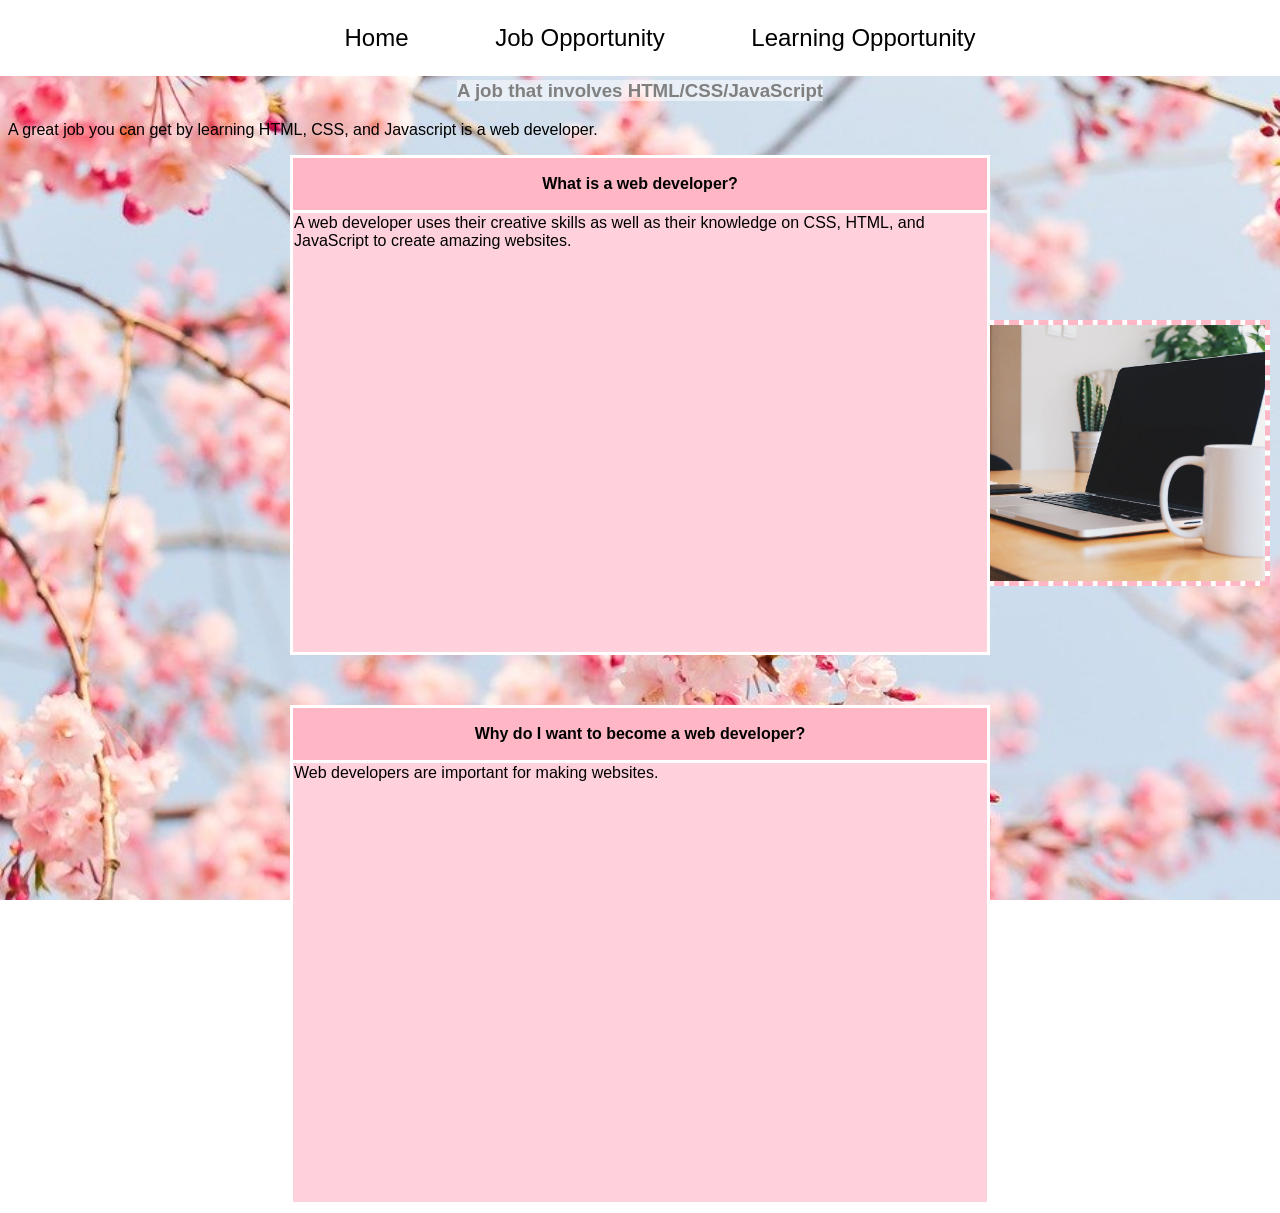
==== job.html @ 611222a1 "Update job.html" ====
<!DOCTYPE html>
<html>
    <head>
        <link rel="stylesheet" type="text/css" href="style.css">
        <meta http-equiv="Content-Style-Type" content="text/css">
    </head>

    <body>
        <div class="navbar">
            <ul>
            <li><a href="welcome.html">Home</a></li>
            <li><a href="job.html">Job Opportunity</a></li>
            <li><a href="learn.html">Learning Opportunity</a></li>
            </ul>
        </div>
            <h1><span>Job Opportunity</span></h1>
            <h3><span>A job that involves HTML/CSS/JavaScript</span></h3>
            <p>A great job you can get by learning HTML, CSS, and Javascript is a web developer.</p>
            <div class="imageandtext1">
            <table class="box1">
                <tr>
                    <th class="header">What is a web developer?</th>
                </tr>
                <tr>
                    <td>A web developer uses their creative skills as well as their knowledge on CSS, HTML, and JavaScript to create amazing websites.</td>
                </tr>
            </table>
            <img src="images/computer.jpg" class="computer">
            <table class="box2">
                <tr>
                    <th class="header">Why do I want to become a web developer?</th>
                </tr>
                <tr>
                    <td>Web developers are important for making websites.</td>
                </tr>
            </table>
        </div>
    </body>
</html>
---- style.css ----
html {
            scroll-behavior: smooth;
    }

    body {
            font-family: "Comic Sans MS", cursive, sans-serif;
            background-image: url('images/cherry_tree.jpg');
            background-repeat: no-repeat;
            background-attachment: fixed;
            background-size: cover;
            animation: fadeInAnimation ease 1s; 
            animation-iteration-count: 1; 
            animation-fill-mode: forwards; 
        }

        @keyframes fadeInAnimation { 
            0% { 
                opacity: 0; 
            } 
            100% { 
                opacity: 1; 
            } 
        } 

    h1 {
        text-align: center;
    }

    h1 span {
            background-color: rgba(255,255,255,0.5);
        }

    h3 {
            text-align: center;
            color: grey;
        }

    h3 span {
        background-color: rgba(255,255,255,0.5);
    }
        
    * {
            cursor: url(http://cur.cursors-4u.net/cursors/cur-3/cur242.ani), url(http://cur.cursors-4u.net/cursors/cur-3/cur242.png), auto !important;
        }

    .box1 {
            border-style: solid;
            border-color: white;
            width: 700px;
            height: 500px;
            border-collapse: collapse;
            background-color: #ffb7c5;
            margin: 0 auto;
        }

    .box2 {
            border-style: solid;
            border-color: white;
            width: 700px;
            height: 500px;
            border-collapse: collapse;
            background-color: #ffb7c5;
            margin: 0 auto;
            margin-top: 50px;
        }

    .header {
            border-style: solid;
            border-color: white;
            height: 50px;
        }

    td {
            text-align: left;
            vertical-align: top;
            background-color: #ffd1dc;
        }

 
    .contents {
        padding-top: 81px;
    }
    
    .penguins {
        width: 30%;
        display: block;
        margin-left: auto;
        margin-right: auto;
        border-style: double;
        border-color: white;
        border-width: 5px;
    }

    .computer {
        position: absolute; 
        top: 320px;
        right: 10px;
        z-index: -1;
        border-style: dashed;
        border-width: 5px;
        color: #ffb7c5;
        width: 30%;
        background-color: white;
    }

    .navbar {
        font-size: x-large;
        overflow: hidden;
        background-color: white;
        position: fixed;
        top: 0;
        right: 0;
        left: 0;
        width: 100%;
        display: inline-block;
        text-align: center;
        list-style: none;
        margin-left: 0px;
    }

    .navbar li {
        text-align: center;
        padding: 0px 40px;
        text-decoration: none;
        display: inline-block;
    }
    
    .navbar li a {
        transition: color 0.5s ease-out;
        color: black;
        text-decoration: none;
    }
    .navbar li a:hover {
        color: #ffb7c5;
    }

    .sidebar {
        position: fixed;
        right: 100px;
        top: 400px;
        height: 300px;
        width: 10%;
        background-color: #ffb7c5;
        border-style: solid;
        border-width: 3px;
        border-color: white;
        overflow: hidden;
        list-style: none;
        color: black;
        font-size: 150%;
    }

    .sidebar li {
        padding: 40px;
        text-decoration: none;
        display: inline-block;
        text-align: center;
        position: relative;
        bottom: 30px;
        right: 50px;
    }

    .sidebar li a {
        transition: color 0.3s ease-out;
        color: black;
        text-decoration: none;
    }

    .sidebar li a:hover {
        color: white;
        text-decoration: none;
    }

    .sidebar li a:visited {
        color: white;
        text-decoration: none;
        overflow: hidden;
    }
    /*

     .sidebar li a:visited, a:hover {
        color: white;
    }

     .navbar li a:visited {
        color: white;
        transition: color 0.5s ease-out;
    }
    .navbar li a:visited, a:hover {
        color: #ffb7c5;
    } */
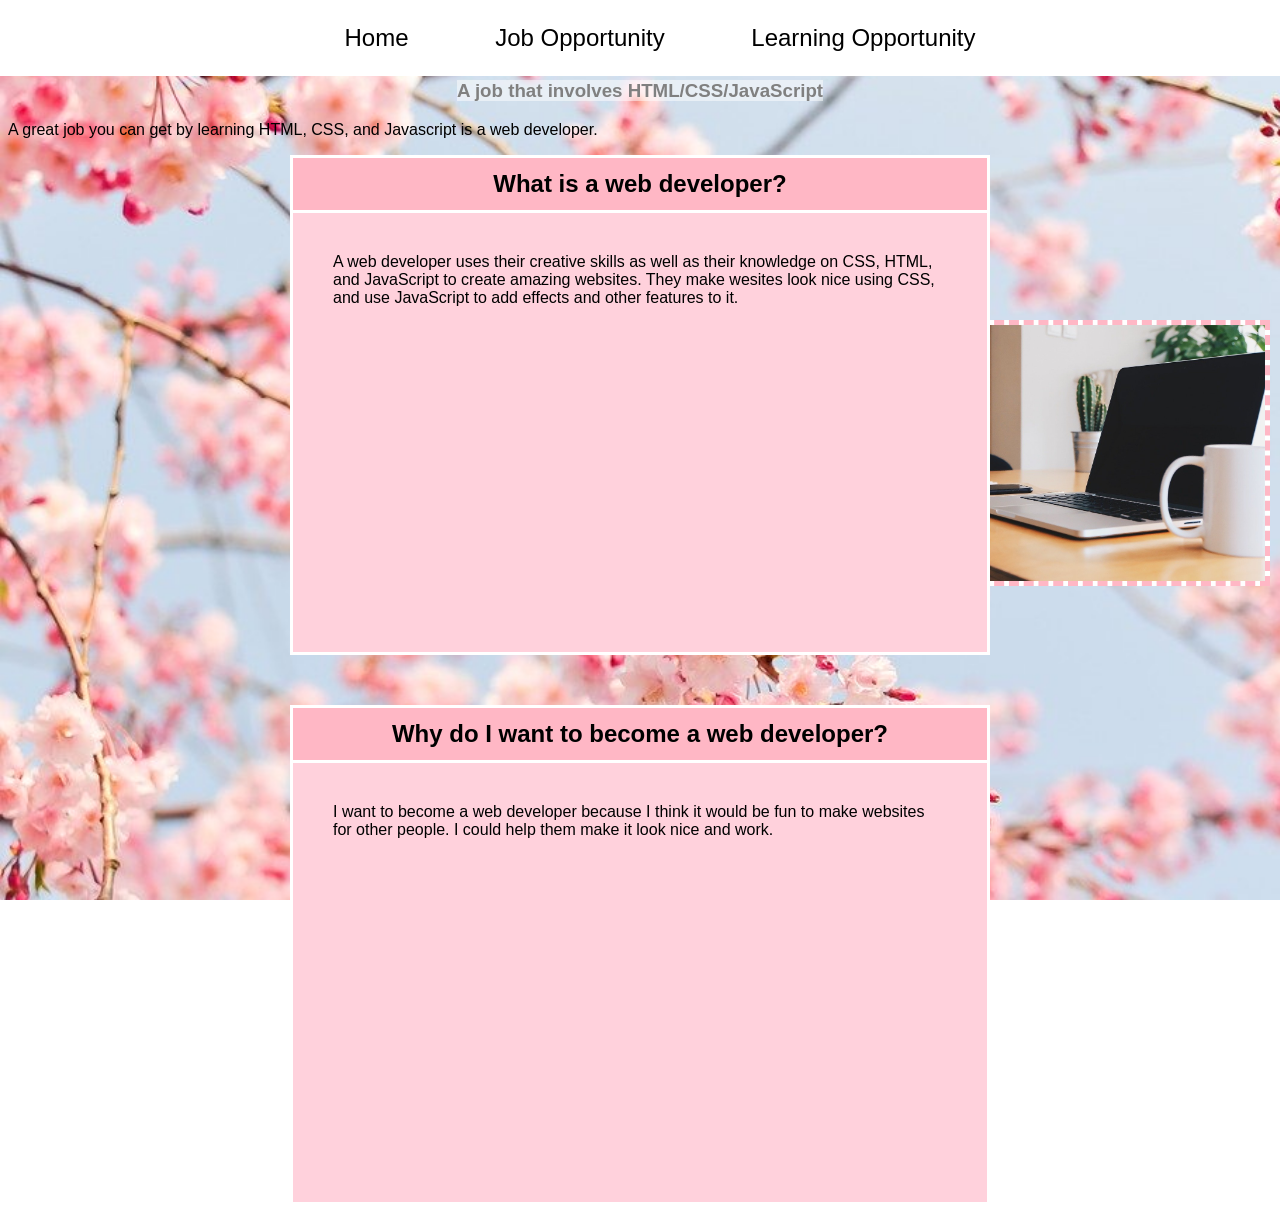
==== commit 4a0f12c3: "Update job.html" ====
--- a/job.html
+++ b/job.html
@@ -22,7 +22,7 @@
                     <th class="header">What is a web developer?</th>
                 </tr>
                 <tr>
-                    <td>A web developer uses their creative skills as well as their knowledge on CSS, HTML, and JavaScript to create amazing websites.</td>
+                    <td>A web developer uses their creative skills as well as their knowledge on CSS, HTML, and JavaScript to create amazing websites. They make wesites look nice using CSS, and use JavaScript to add effects and other features to it.</td>
                 </tr>
             </table>
             <img src="images/computer.jpg" class="computer">
@@ -31,7 +31,7 @@
                     <th class="header">Why do I want to become a web developer?</th>
                 </tr>
                 <tr>
-                    <td>Web developers are important for making websites.</td>
+                    <td>I want to become a web developer because I think it would be fun to make websites for other people. I could help them make it look nice and work.</td>
                 </tr>
             </table>
         </div>
--- a/style.css
+++ b/style.css
@@ -39,10 +39,6 @@
     h3 span {
         background-color: rgba(255,255,255,0.5);
     }
-        
-    * {
-            cursor: url(http://cur.cursors-4u.net/cursors/cur-3/cur242.ani), url(http://cur.cursors-4u.net/cursors/cur-3/cur242.png), auto !important;
-        }
 
     .box1 {
             border-style: solid;
@@ -71,10 +67,15 @@
             height: 50px;
         }
 
+    th {
+        font-size: x-large;
+    }
+
     td {
             text-align: left;
             vertical-align: top;
             background-color: #ffd1dc;
+            padding: 40px;
         }
 
  
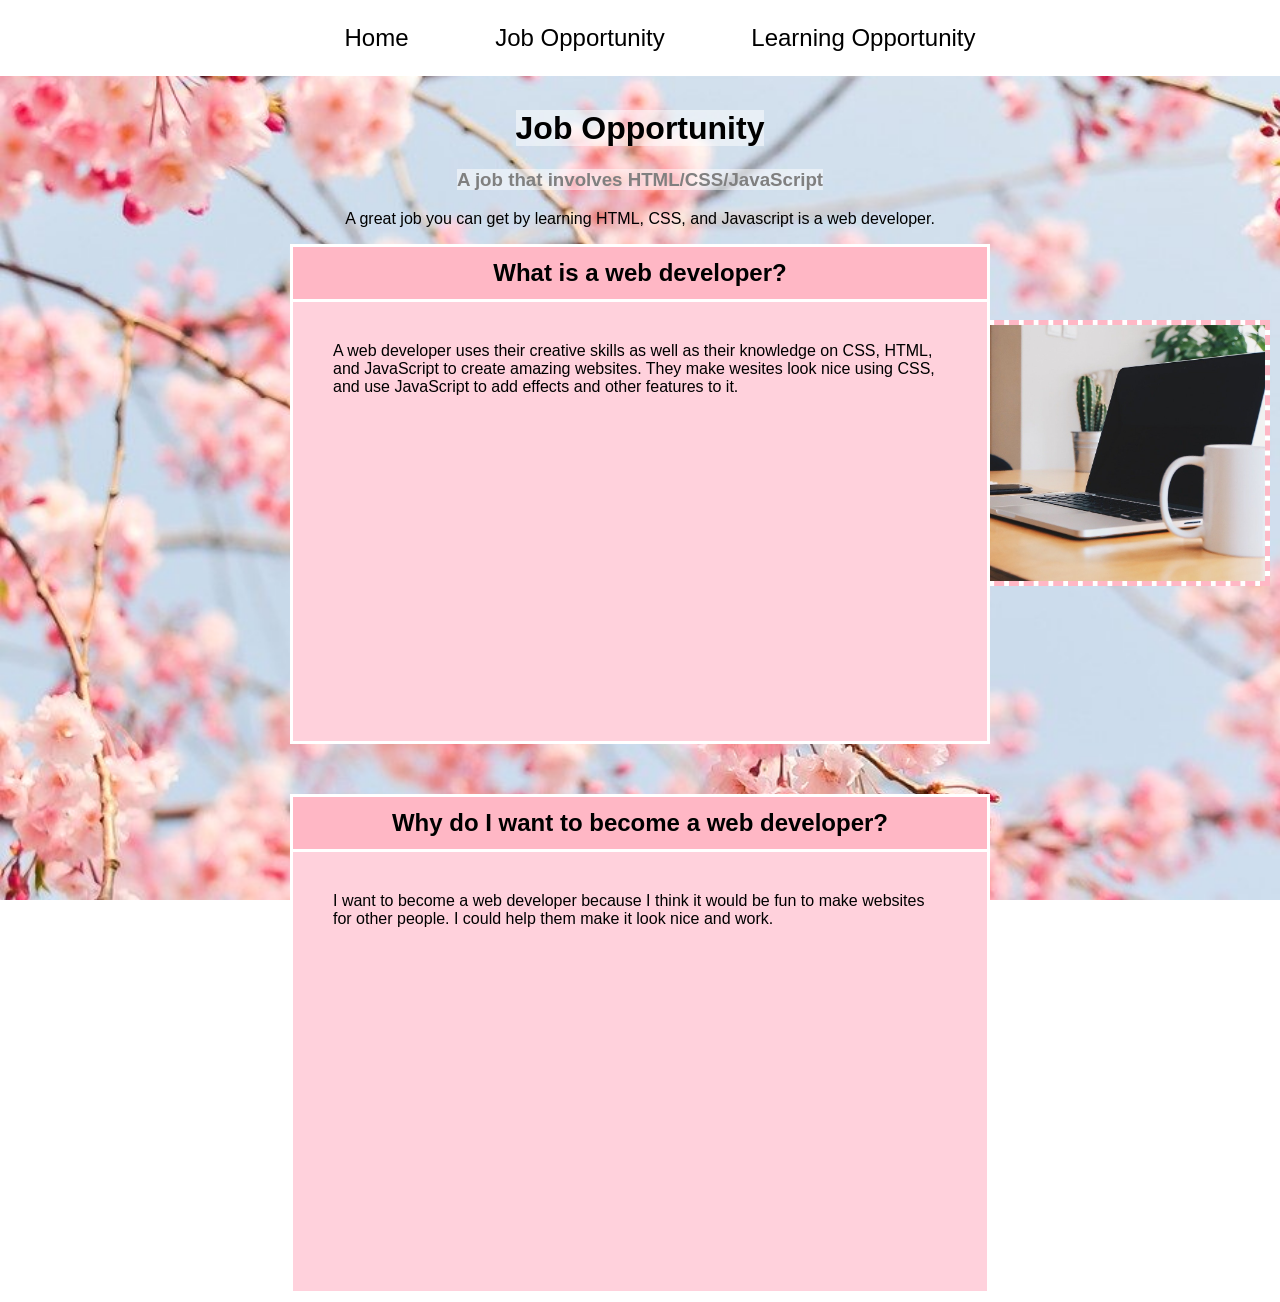
==== commit 89389c61: "update" ====
--- a/job.html
+++ b/job.html
@@ -13,6 +13,7 @@
             <li><a href="learn.html">Learning Opportunity</a></li>
             </ul>
         </div>
+        <div class="contents">
             <h1><span>Job Opportunity</span></h1>
             <h3><span>A job that involves HTML/CSS/JavaScript</span></h3>
             <p>A great job you can get by learning HTML, CSS, and Javascript is a web developer.</p>
@@ -26,6 +27,7 @@
                 </tr>
             </table>
             <img src="images/computer.jpg" class="computer">
+            </div>
             <table class="box2">
                 <tr>
                     <th class="header">Why do I want to become a web developer?</th>
@@ -34,6 +36,7 @@
                     <td>I want to become a web developer because I think it would be fun to make websites for other people. I could help them make it look nice and work.</td>
                 </tr>
             </table>
+            
         </div>
     </body>
 </html>
--- a/style.css
+++ b/style.css
@@ -24,7 +24,7 @@
         } 
 
     h1 {
-        text-align: center;
+            text-align: center;
     }
 
     h1 span {
@@ -37,7 +37,12 @@
         }
 
     h3 span {
-        background-color: rgba(255,255,255,0.5);
+            background-color: rgba(255,255,255,0.5);
+            text-align: center;
+    }
+    
+    p {
+            text-align: center;
     }
 
     .box1 {
@@ -177,17 +182,4 @@
         color: white;
         text-decoration: none;
         overflow: hidden;
-    }
-    /*
-
-     .sidebar li a:visited, a:hover {
-        color: white;
-    }
-
-     .navbar li a:visited {
-        color: white;
-        transition: color 0.5s ease-out;
-    }
-    .navbar li a:visited, a:hover {
-        color: #ffb7c5;
-    } */+    }
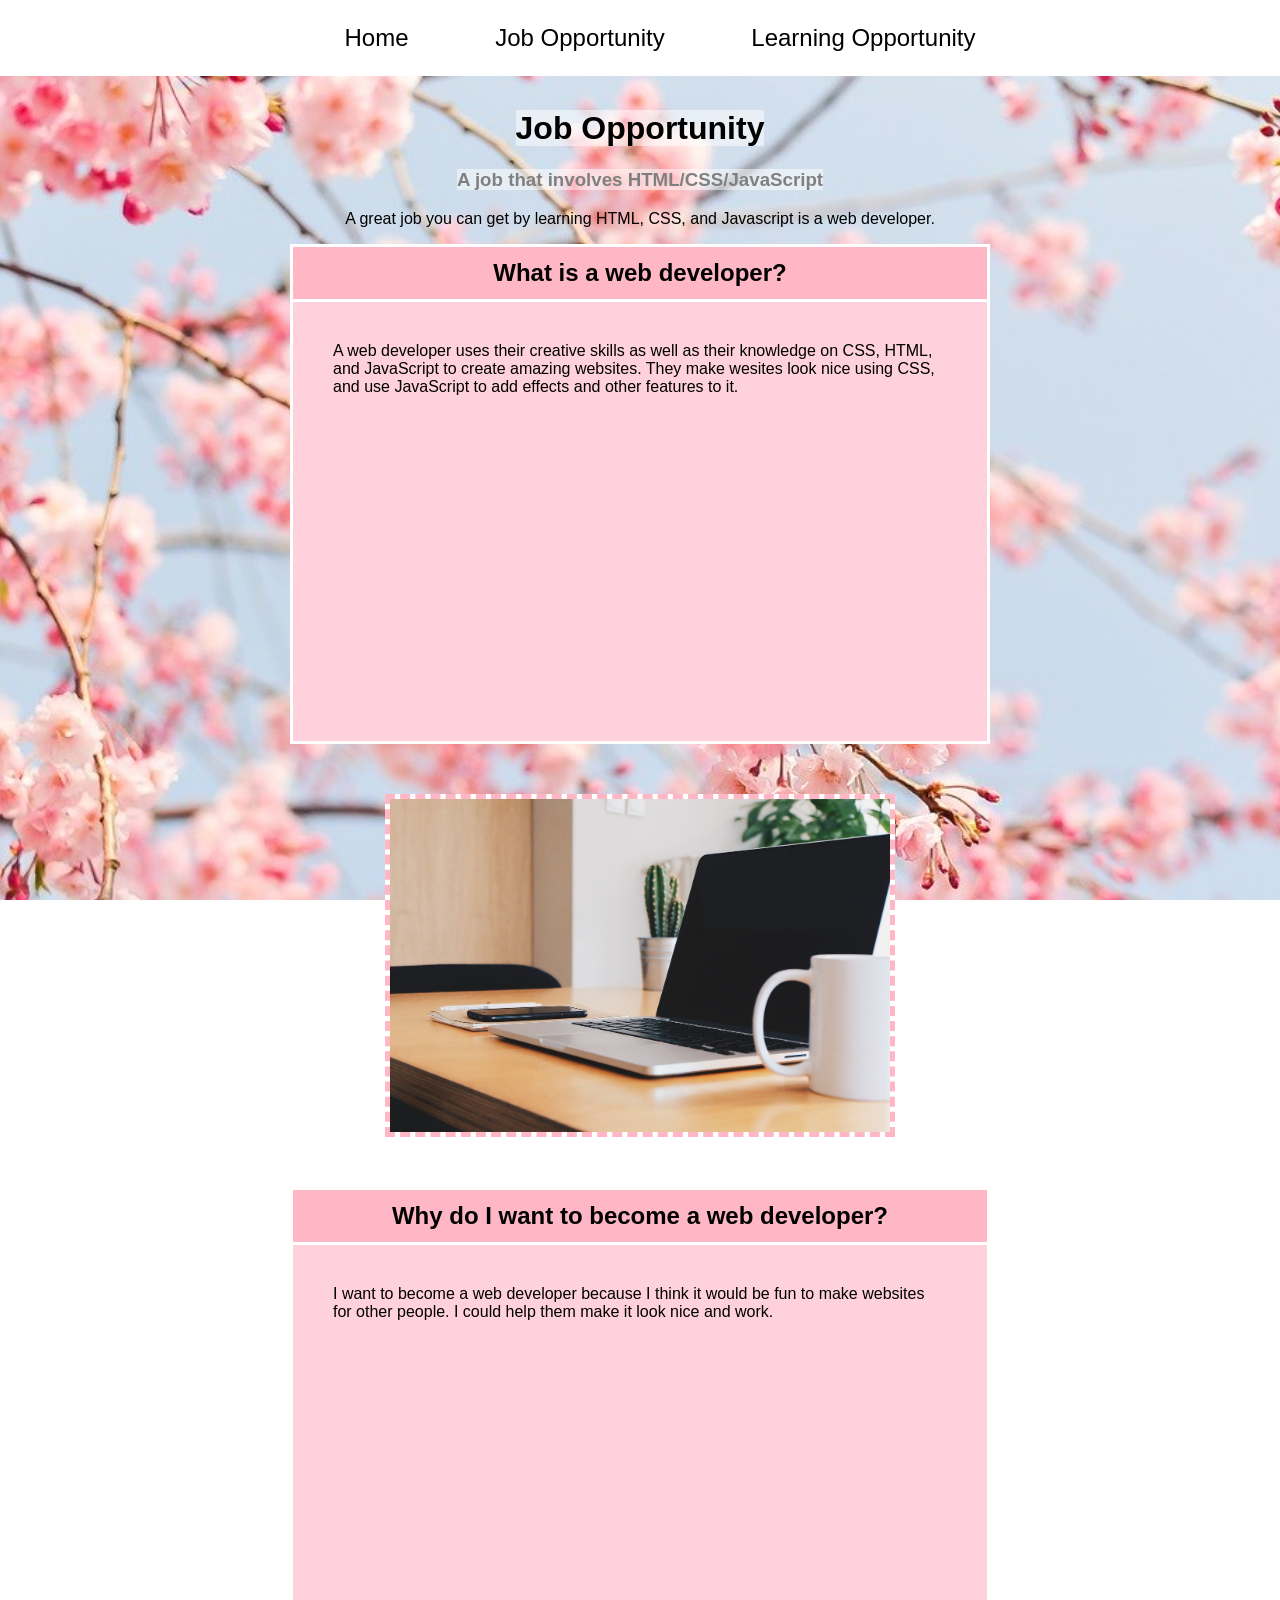
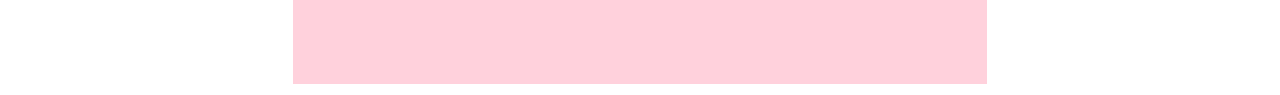
==== commit 49cf8638: "fixing positions" ====
--- a/job.html
+++ b/job.html
@@ -17,7 +17,6 @@
             <h1><span>Job Opportunity</span></h1>
             <h3><span>A job that involves HTML/CSS/JavaScript</span></h3>
             <p>A great job you can get by learning HTML, CSS, and Javascript is a web developer.</p>
-            <div class="imageandtext1">
             <table class="box1">
                 <tr>
                     <th class="header">What is a web developer?</th>
@@ -27,7 +26,6 @@
                 </tr>
             </table>
             <img src="images/computer.jpg" class="computer">
-            </div>
             <table class="box2">
                 <tr>
                     <th class="header">Why do I want to become a web developer?</th>
--- a/style.css
+++ b/style.css
@@ -52,7 +52,7 @@
             height: 500px;
             border-collapse: collapse;
             background-color: #ffb7c5;
-            margin: 0 auto;
+            margin: auto;
         }
 
     .box2 {
@@ -62,7 +62,7 @@
             height: 500px;
             border-collapse: collapse;
             background-color: #ffb7c5;
-            margin: 0 auto;
+            margin: auto;
             margin-top: 50px;
         }
 
@@ -89,7 +89,7 @@
     }
     
     .penguins {
-        width: 30%;
+        width: 300px;
         display: block;
         margin-left: auto;
         margin-right: auto;
@@ -99,15 +99,20 @@
     }
 
     .computer {
-        position: absolute; 
-        top: 320px;
-        right: 10px;
-        z-index: -1;
+        margin: auto;
+        margin-top: 50px;
         border-style: dashed;
         border-width: 5px;
         color: #ffb7c5;
-        width: 30%;
+        width: 500px;
         background-color: white;
+        display: block;
+    }
+
+    .learn {
+        width: 300px;
+        position: absolute;
+        top: 320px;
     }
 
     .navbar {
@@ -146,7 +151,7 @@
         right: 100px;
         top: 400px;
         height: 300px;
-        width: 10%;
+        width: 150px;
         background-color: #ffb7c5;
         border-style: solid;
         border-width: 3px;
@@ -164,7 +169,7 @@
         text-align: center;
         position: relative;
         bottom: 30px;
-        right: 50px;
+        right: 75px;
     }
 
     .sidebar li a {
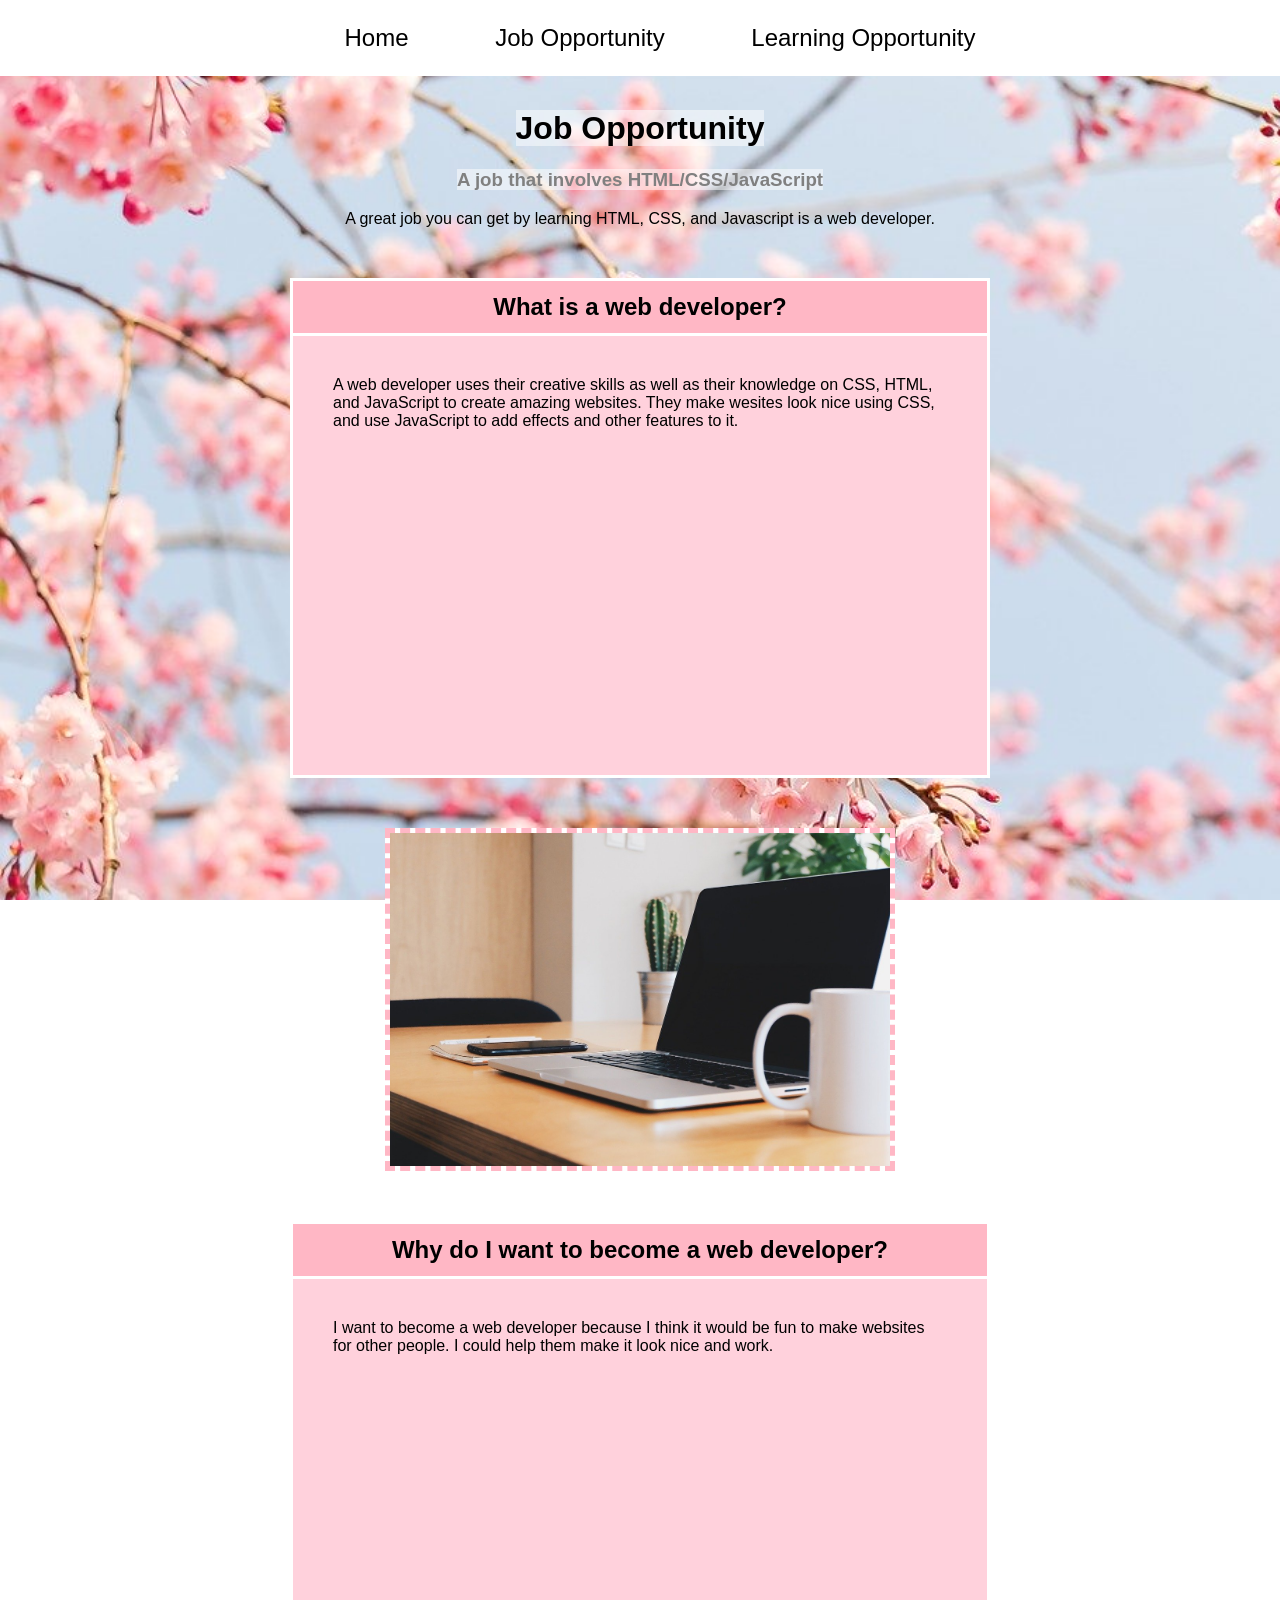
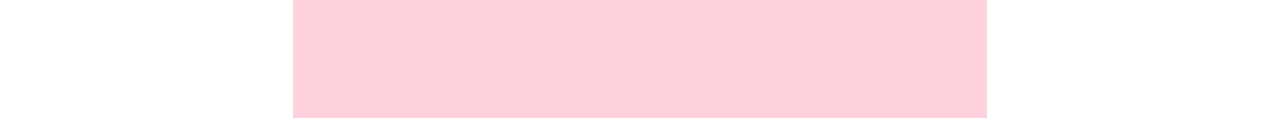
==== commit b3abb42f: "organizing CSS" ====
--- a/job.html
+++ b/job.html
@@ -17,7 +17,7 @@
             <h1><span>Job Opportunity</span></h1>
             <h3><span>A job that involves HTML/CSS/JavaScript</span></h3>
             <p>A great job you can get by learning HTML, CSS, and Javascript is a web developer.</p>
-            <table class="box1">
+            <table class="box">
                 <tr>
                     <th class="header">What is a web developer?</th>
                 </tr>
@@ -26,7 +26,7 @@
                 </tr>
             </table>
             <img src="images/computer.jpg" class="computer">
-            <table class="box2">
+            <table class="box">
                 <tr>
                     <th class="header">Why do I want to become a web developer?</th>
                 </tr>
--- a/style.css
+++ b/style.css
@@ -1,4 +1,5 @@
 
+    /* All */
     html {
             scroll-behavior: smooth;
     }
@@ -45,107 +46,7 @@
             text-align: center;
     }
 
-    .box1 {
-            border-style: solid;
-            border-color: white;
-            width: 700px;
-            height: 500px;
-            border-collapse: collapse;
-            background-color: #ffb7c5;
-            margin: auto;
-        }
-
-    .box2 {
-            border-style: solid;
-            border-color: white;
-            width: 700px;
-            height: 500px;
-            border-collapse: collapse;
-            background-color: #ffb7c5;
-            margin: auto;
-            margin-top: 50px;
-        }
-
-    .header {
-            border-style: solid;
-            border-color: white;
-            height: 50px;
-        }
-
-    th {
-        font-size: x-large;
-    }
-
-    td {
-            text-align: left;
-            vertical-align: top;
-            background-color: #ffd1dc;
-            padding: 40px;
-        }
-
- 
-    .contents {
-        padding-top: 81px;
-    }
-    
-    .penguins {
-        width: 300px;
-        display: block;
-        margin-left: auto;
-        margin-right: auto;
-        border-style: double;
-        border-color: white;
-        border-width: 5px;
-    }
-
-    .computer {
-        margin: auto;
-        margin-top: 50px;
-        border-style: dashed;
-        border-width: 5px;
-        color: #ffb7c5;
-        width: 500px;
-        background-color: white;
-        display: block;
-    }
-
-    .learn {
-        width: 300px;
-        position: absolute;
-        top: 320px;
-    }
-
-    .navbar {
-        font-size: x-large;
-        overflow: hidden;
-        background-color: white;
-        position: fixed;
-        top: 0;
-        right: 0;
-        left: 0;
-        width: 100%;
-        display: inline-block;
-        text-align: center;
-        list-style: none;
-        margin-left: 0px;
-    }
-
-    .navbar li {
-        text-align: center;
-        padding: 0px 40px;
-        text-decoration: none;
-        display: inline-block;
-    }
-    
-    .navbar li a {
-        transition: color 0.5s ease-out;
-        color: black;
-        text-decoration: none;
-    }
-    .navbar li a:hover {
-        color: #ffb7c5;
-    }
-
+    /* Welcome */
     .sidebar {
         position: fixed;
         right: 100px;
@@ -187,4 +88,102 @@
         color: white;
         text-decoration: none;
         overflow: hidden;
-    }+    }
+
+    /* Job Opportunity and Learning Opportunity */
+    .box {
+            border-style: solid;
+            border-color: white;
+            width: 700px;
+            height: 500px;
+            border-collapse: collapse;
+            background-color: #ffb7c5;
+            margin: auto;
+            margin-top: 50px;
+        }
+
+    .header {
+            border-style: solid;
+            border-color: white;
+            height: 50px;
+        }
+
+    th {
+        font-size: x-large;
+    }
+
+    td {
+            text-align: left;
+            vertical-align: top;
+            background-color: #ffd1dc;
+            padding: 40px;
+        }
+
+ 
+    .contents {
+        padding-top: 81px;
+    }
+    
+    .navbar {
+        font-size: x-large;
+        overflow: hidden;
+        background-color: white;
+        position: fixed;
+        top: 0;
+        right: 0;
+        left: 0;
+        width: 100%;
+        display: inline-block;
+        text-align: center;
+        list-style: none;
+        margin-left: 0px;
+    }
+
+    .navbar li {
+        text-align: center;
+        padding: 0px 40px;
+        text-decoration: none;
+        display: inline-block;
+    }
+    
+    .navbar li a {
+        transition: color 0.5s ease-out;
+        color: black;
+        text-decoration: none;
+    }
+    .navbar li a:hover {
+        color: #ffb7c5;
+    }
+
+    /* Pictures */
+    .penguins {
+        width: 600px;
+        display: block;
+        margin-left: auto;
+        margin-right: auto;
+        border-style: double;
+        border-color: white;
+        border-width: 5px;
+        margin-top: 30px;
+    }
+
+    .computer {
+        margin: auto;
+        margin-top: 50px;
+        border-style: dashed;
+        border-width: 5px;
+        color: #ffb7c5;
+        width: 500px;
+        background-color: white;
+        display: block;
+    }
+
+    .learn {
+        width: 500px;
+        margin: auto;
+        border-style: dotted;
+        color: #ffd1dc;
+        display: block;
+        margin-top: 50px;
+        border-width: 5px;
+    }
